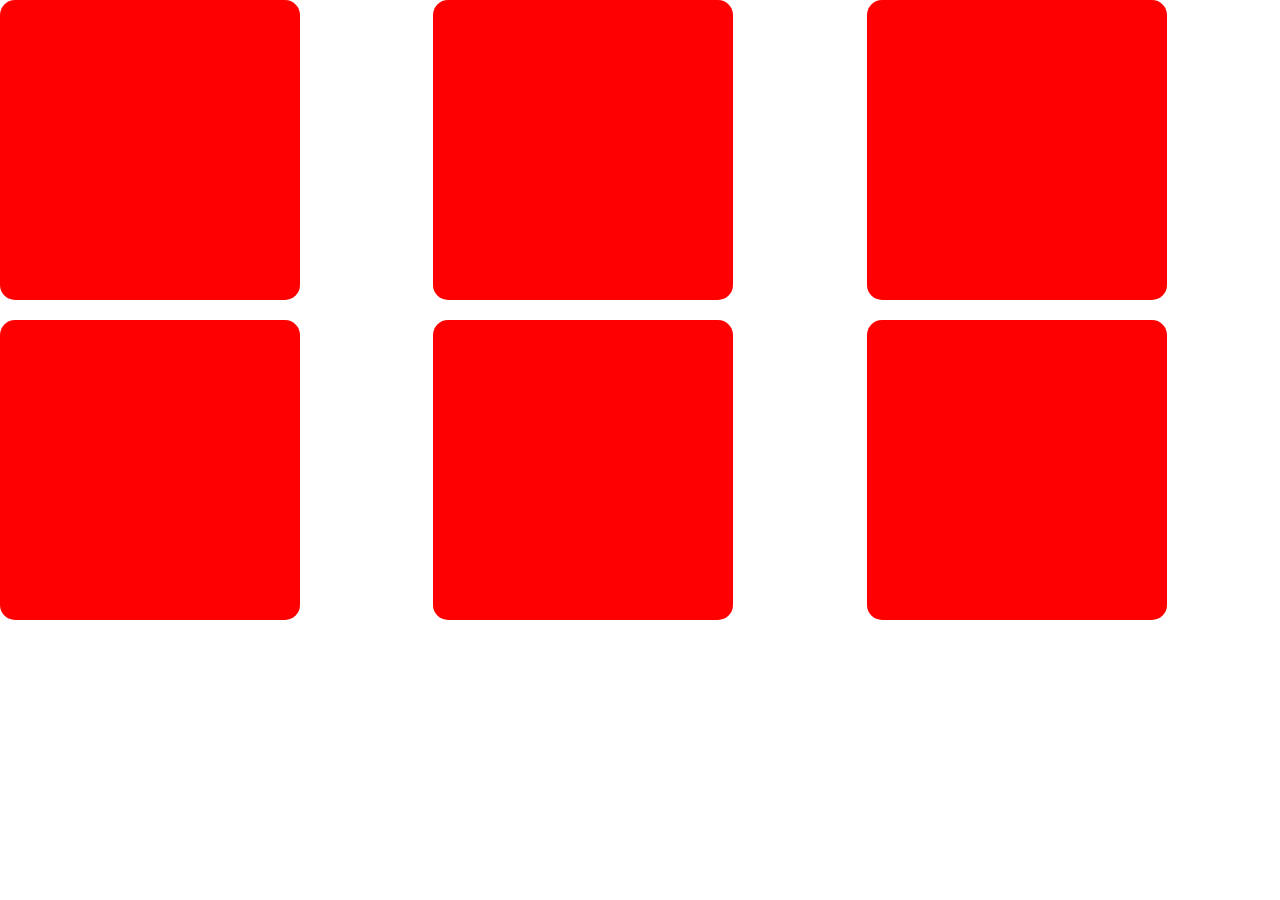
==== урок 6/дз/4/index.html @ da5a2ede "дз к 6 уроку (частично)" ====
<!DOCTYPE html>
<html lang="en">

<head>
    <meta charset="UTF-8">
    <meta name="viewport" content="width=device-width, initial-scale=1.0">
    <title>Dz</title>
    <link rel="stylesheet" href="style.css">
</head>

<body>
    <div class="main">
        <div class="grid"></div>
        <div class="grid"></div>
        <div class="grid"></div>
        <div class="grid"></div>
        <div class="grid"></div>
        <div class="grid"></div>
    </div>
</body>

</html>
---- урок 6/дз/4/style.css ----
* {
    margin: 0;
    padding: 0;
    box-sizing: border-box;
}

.main {
    display: grid;
    grid-template-columns: repeat(3, 1fr);
    gap: 20px;
}

.grid{
    width: 300px;
    height: 300px;
    border-radius: 15px;
    background-color: red;
    
}
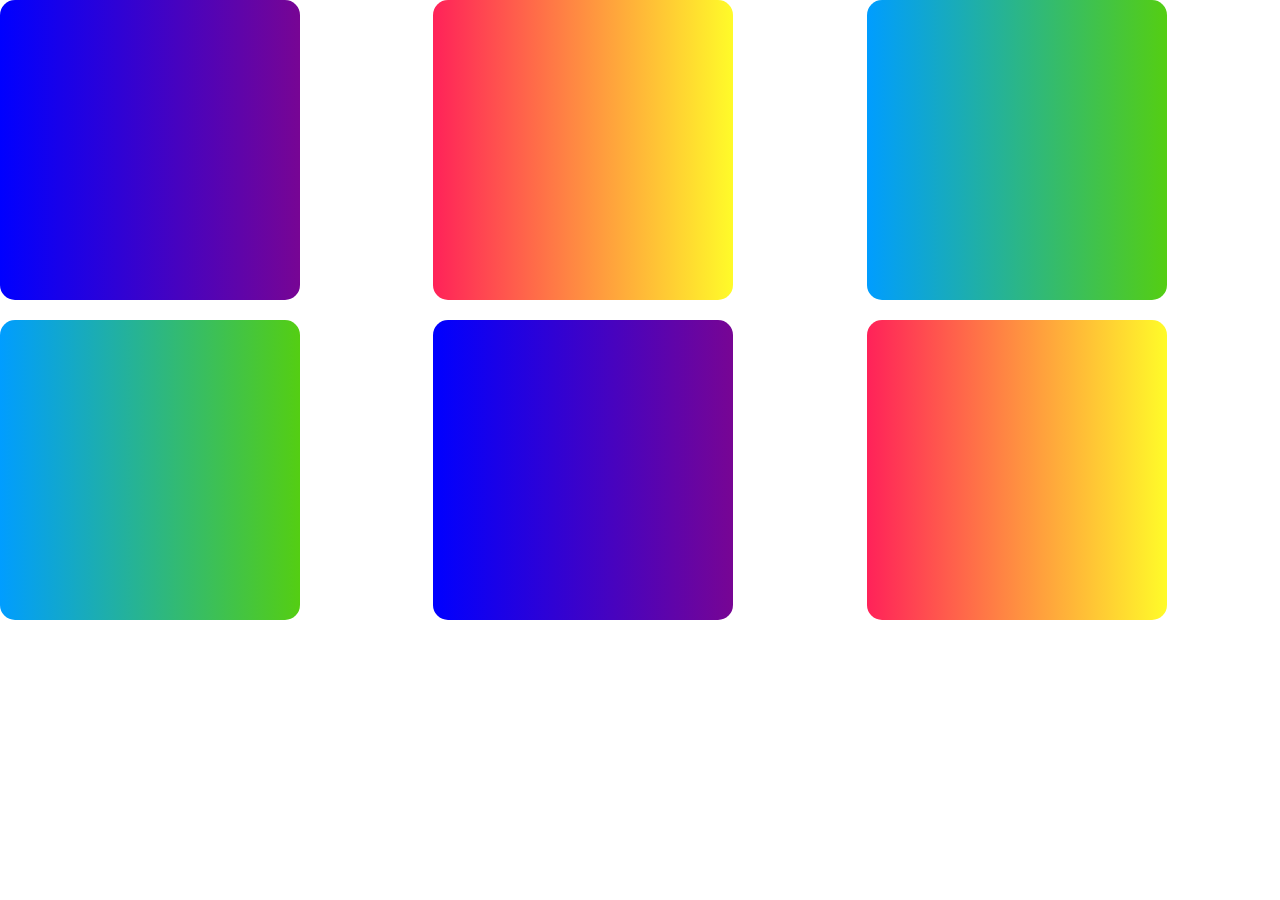
==== commit f4700d4f: "дз к уроку 7" ====
--- a/урок 6/дз/4/index.html
+++ b/урок 6/дз/4/index.html
@@ -10,12 +10,12 @@
 
 <body>
     <div class="main">
-        <div class="grid"></div>
-        <div class="grid"></div>
-        <div class="grid"></div>
-        <div class="grid"></div>
-        <div class="grid"></div>
-        <div class="grid"></div>
+        <div class="grid q1"></div>
+        <div class="grid q2"></div>
+        <div class="grid q3"></div>
+        <div class="grid q3"></div>
+        <div class="grid q1"></div>
+        <div class="grid q2"></div>
     </div>
 </body>
 
--- a/урок 6/дз/4/style.css
+++ b/урок 6/дз/4/style.css
@@ -10,10 +10,22 @@
     gap: 20px;
 }
 
-.grid{
+.grid {
     width: 300px;
     height: 300px;
     border-radius: 15px;
-    background-color: red;
-    
+}
+
+.q1 {
+    background-image: linear-gradient(to right, blue ,#770594)
+}
+
+.q2 {
+    background-image: linear-gradient(to right, rgb(255, 34, 89) ,#fffb29)
+
+}
+
+.q3 {
+    background-image: linear-gradient(to right, rgb(0, 157, 255) ,#54ce13)
+
 }
